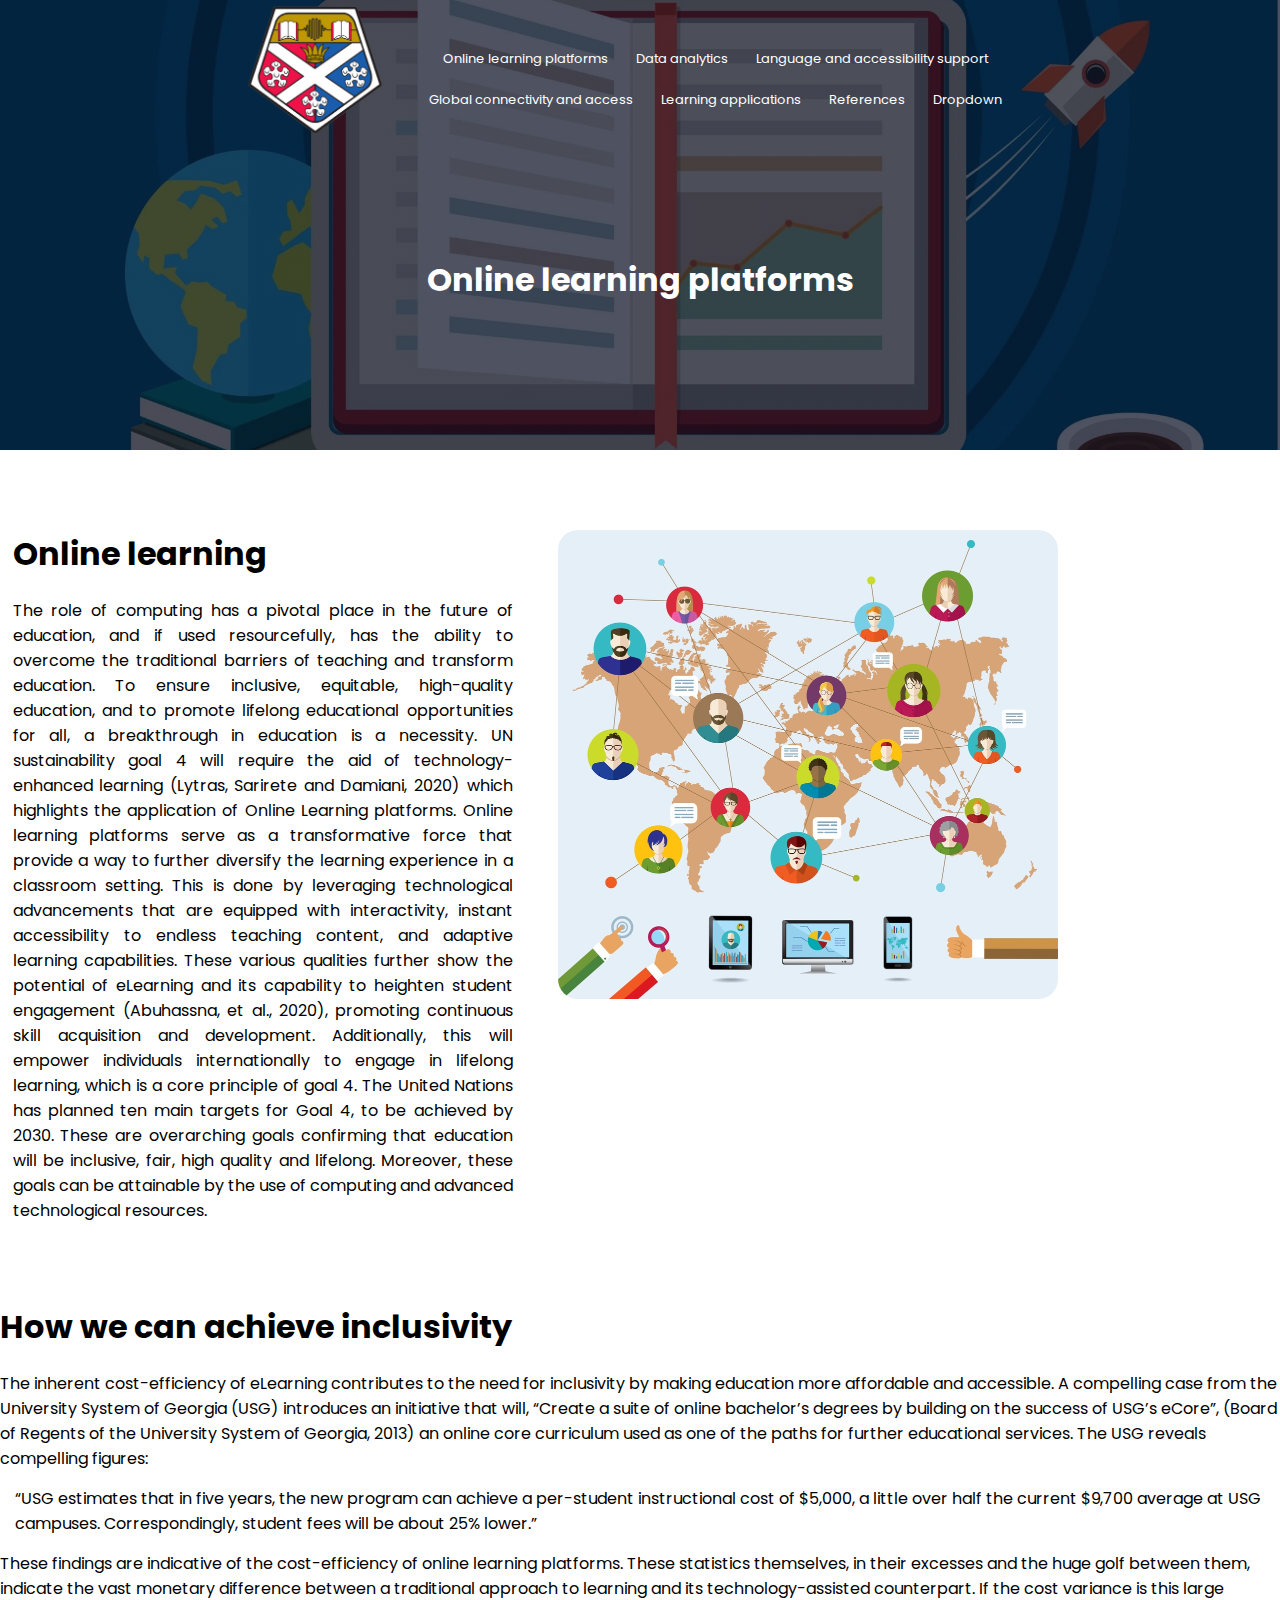
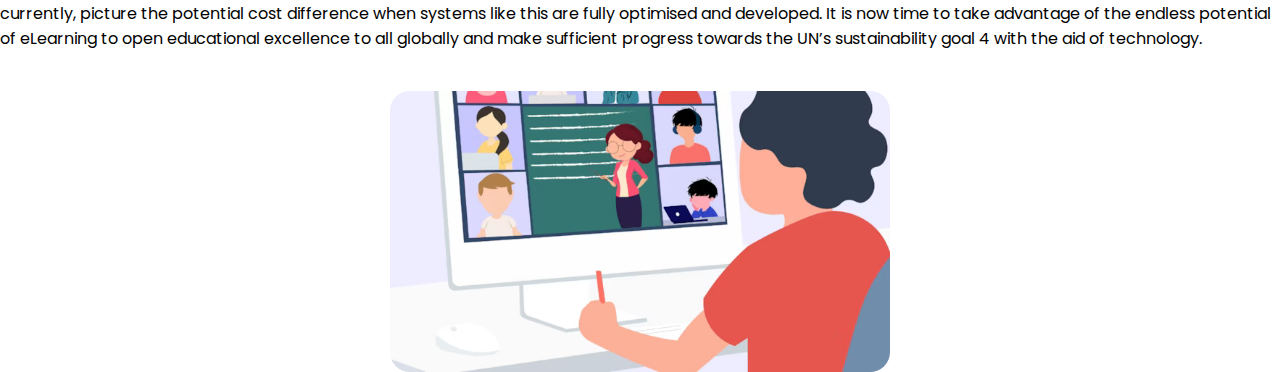
==== Goal 4 web pages/pageOne.html @ 8c77a679 "Add files via upload" ====
<!DOCTYPE html>
<html lang="en">
  <head>
    <link rel="stylesheet" href="style.css" />
    <meta name="viewport" content="width=device-width, initial-scale=1.0" />
    <title>Group 9 project</title>
    <link rel="preconnect" href="https://fonts.googleapis.com">
    <link rel="preconnect" href="https://fonts.gstatic.com" crossorigin>
    <link href="https://fonts.googleapis.com/css2?family=Poppins:wght@200;300;400;600;700&display=swap" rel="stylesheet">
    <link crossorigin="anonymous" href="https://cdn.jsdelivr.net/npm/bootstrap@5.1.3/dist/css/bootstrap.min.css" integrity="sha384-1BmE4kWBq78iYhFldvKuhfTAU6auU8tT94WrHftjDbrCEXSU1oBoqyl2QvZ6jIW3" rel="stylesheet">
        <script crossorigin="anonymous" src="https://cdn.jsdelivr.net/npm/bootstrap@5.1.3/dist/js/bootstrap.bundle.min.js" integrity="sha384-ka7Sk0Gln4gmtz2MlQnikT1wXgYsOg+OMhuP+IlRH9sENBO0LRn5q+8nbTov4+1p"></script>      
  </head>

  <body>
    <section class="sub-header">
      <nav>
        <a href="index.html"><img src="images/logo.png" alt="" /></a>
        <div class="nav-links">
          <ul>
            <li><a href="">Online learning platforms</a></li>
            <li><a href="">Data analytics</a></li>
            <li><a href="">Language and accessibility support</a></li>
            <li><a href="">Global connectivity and access</a></li>
            <li><a href="">Learning applications</a></li>
            <li><a href="">References</a></li>
            <li><a href="">Dropdown</a></li>
          </ul>
        </div>
      </nav>
      <h1>Online learning platforms</h1>
    </section>

    <!-- Online learning platforms content for page 1 -> will include introduction and paragraph on inclusive learning -->
    <main class="container-fluid">

      <section class="pageOne">
           <div class="intro">
             <div class="text-container">
               <h1>Online learning</h1>   
                <p>
                  The role of computing has a pivotal place in the future of
                  education, and if used resourcefully, has the ability to overcome
                  the traditional barriers of teaching and transform education. To
                  ensure inclusive, equitable, high-quality education, and to promote
                  lifelong educational opportunities for all, a breakthrough in
                  education is a necessity. UN sustainability goal 4 will require the
                  aid of technology-enhanced learning (Lytras, Sarirete and Damiani,
                  2020) which highlights the application of Online Learning platforms.
                  Online learning platforms serve as a transformative force that
                  provide a way to further diversify the learning experience in a
                  classroom setting. This is done by leveraging technological
                  advancements that are equipped with interactivity, instant
                  accessibility to endless teaching content, and adaptive learning
                  capabilities. These various qualities further show the potential of
                  eLearning and its capability to heighten student engagement
                  (Abuhassna, et al., 2020), promoting continuous skill acquisition
                  and development. Additionally, this will empower individuals
                  internationally to engage in lifelong learning, which is a core
                  principle of goal 4. The United Nations has planned ten main targets
                  for Goal 4, to be achieved by 2030. These are overarching goals
                  confirming that education will be inclusive, fair, high quality and
                  lifelong. Moreover, these goals can be attainable by the use of
                  computing and advanced technological resources.
                </p>
              </div>
              <img class="section-img container-fluid" src="images/TEST.jpg" alt="" />
               <a href="references.html" class="link-secondary link-offset-2 link-underline-opacity-25 link-underline-opacity-100-hover container-fluid" id="imgS1">Image source 1</a>
            </p>
            </div>
      </section>
    
    <!-- More text from essay for page 1 -->
    <section class="inclusive">
     <div>
        <div class="text2-container" class="inclusive">
          <h1 id="inclusive-title">How we can achieve inclusivity</h1>
          <p>
            The inherent cost-efficiency of eLearning contributes to the need for
            inclusivity by making education more affordable and accessible. A
            compelling case from the University System of Georgia (USG) introduces an
            initiative that will, “Create a suite of online bachelor’s degrees by
            building on the success of USG’s eCore”, (Board of Regents of the
            University System of Georgia, 2013) an online core curriculum used as one
            of the paths for further educational services. The USG reveals compelling
            figures: 
              
           <p id="quote"> “USG estimates that in five years, the new program can achieve a
            per-student instructional cost of $5,000, a little over half the current
            $9,700 average at USG campuses. Correspondingly, student fees will be
            about 25% lower.”</p>
            
            These findings are indicative of the cost-efficiency of
            online learning platforms. These statistics themselves, in their excesses
            and the huge golf between them, indicate the vast monetary difference
            between a traditional approach to learning and its technology-assisted
            counterpart. If the cost variance is this large currently, picture the
            potential cost difference when systems like this are fully optimised and
            developed. It is now time to take advantage of the endless potential of
            eLearning to open educational excellence to all globally and make
            sufficient progress towards the UN’s sustainability goal 4 with the aid of
            technology.
          </p>
        </div>
        <img class="inclusive section-img" src="images/PAGE 1.png" alt="" id="inclusive-img">
      </div>
      <p></p>
    </section>
  </main>
  </body>
</html>
---- Goal 4 web pages/style.css ----
* {
	margin: 0;
	padding: 0;
	scroll-behavior: smooth;
	font-family: 'Poppins', sans-serif;
}

body{
	min-height: 100vh;
	 height: 200vh; /* my image wasnt changing border radius when I reached the bottom of the page */
}

.header{
	min-height:100vh;
	width: 100%;
	background-image: linear-gradient(rgba(4,9,30,0.7),rgba(4,9,30,0.7)),url(images/banner.png);
	background-position: center;
	background-size: cover;
	position: relative;
}
nav{
	display: flex;
	justify-content: center;
	align-items: center;
	flex-wrap: wrap;
}
nav img{
	width: 150px;
}

.nav-links > ul{
	max-width: 650px;
}

.nav-links{
	flex: flex;   
}
.nav-links ul li{
	list-style: none;
	display: inline-block;
	padding: 8px 12px;
	position: relative;
}

.nav-links ul li a{
	color: #fff;
	text-decoration: none;
	font-size: 13px;	
}
.sub-header{
    min-height: 50vh;
    width: 100%;
    background-image: linear-gradient(rgba(4,9,30,0.7),rgba(4,9,30,0.7)),url(images/eLearning.png);
    background-position: center;
    background-size: cover;
    text-align: center;
    color: #fff;
}
.sub-header h1{
    margin-top: 100px;
	padding-bottom: 20px;
}

/* Introduction information text with image next to it and h1 element in line with image */
.pageOne{
	max-width: 1500px;
	margin: auto;
	padding-top: 80px;
	padding-bottom: 50px;
}

.intro{
	display: flex;
	flex-wrap: wrap;
	justify-content: space-around;
	align-items: flex-start;
	gap: 20px;
	width: 100%;
	/* flex: 1; */
}

.intro > img{
	max-width: 500px;
	border-radius: 20px;
}


.text-container{
	/* flex: 1; */
	text-align: justify;
	max-width: 500px;
}
.text-container > h1{
	padding: 0 0 20px 0;
}
/* @media (max-width: 500px){
	.intro > img {
		height: 200px;
		width: 200px;
		object-fit: cover;
		object-position: center;
	}
} */
	

/* second part of page 1 trying to make it all look nice */
.inclusive{
	display: flex;
	flex-wrap: wrap;
	flex-direction: column;
	max-width: 1500px;
	margin: auto;
	margin-top: 30px;	
	
}

#inclusive-img{
	margin-top: 40px;
	max-width: 500px;
	border-radius: 20px;
}

#quote{
	margin: 15px
}
#inclusive-title{
	margin-bottom: 20px;
}

.section-img{
	min-width: 300px;
}

/* footer of page 1 most likely a back to top button and a button that goes to reference page */




	


	







/* page two content*/
.sub-header2{
	background-image: linear-gradient(rgba(4,9,30,0.7),rgba(4,9,30,0.7)),url(images/imageOne.png);
	min-height: 50vh;
    width: 100%;
    background-position: center;
    background-size: cover;
    text-align: center;
    color: #fff;
}
.sub-header2 > h1{
	margin-top: 100px;
	padding-bottom: 20px;
}


#imgS1{
	position: relative;
	left: 50%;
	bottom: 50%;
	border: red 1px solid;
}
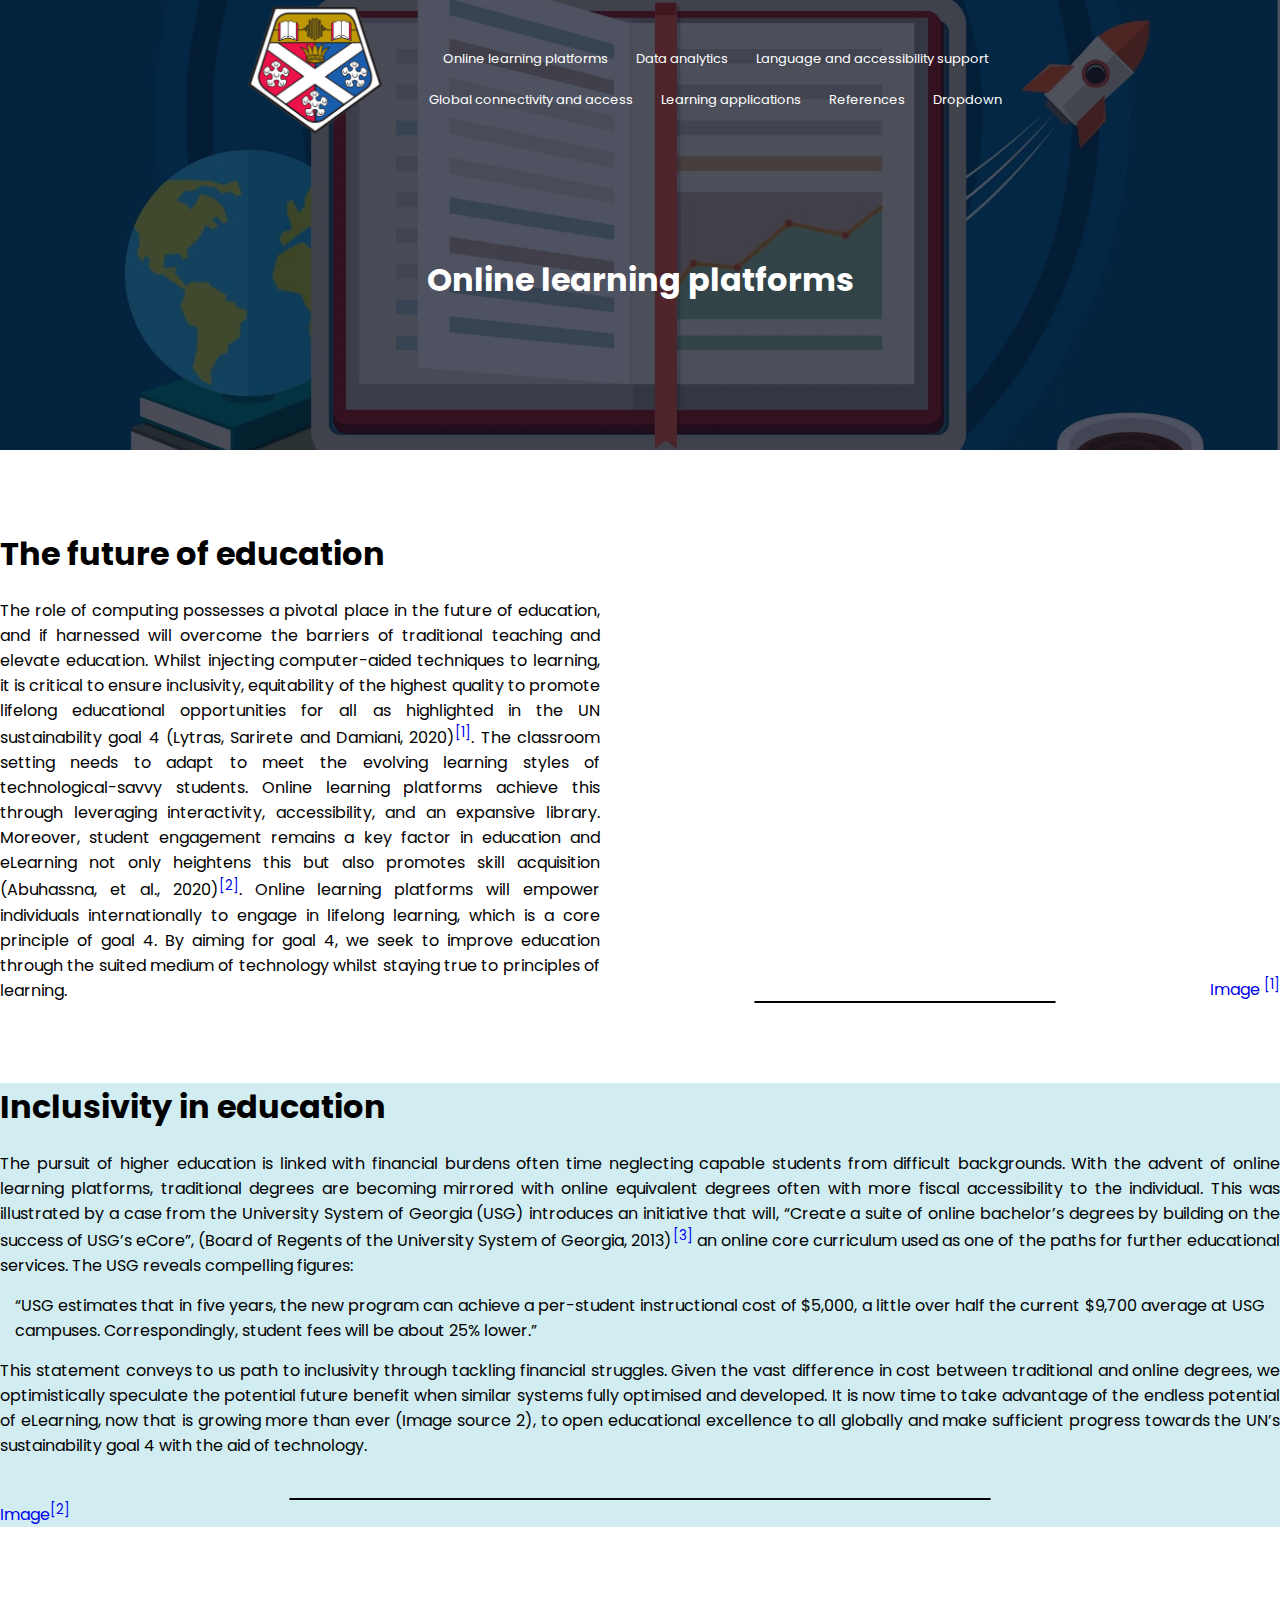
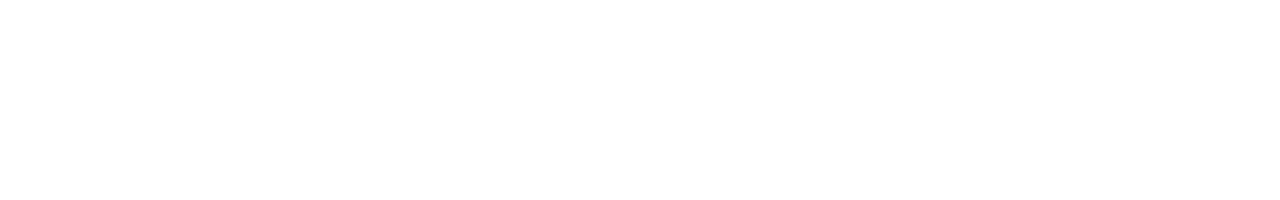
==== commit f7c6573a: "Add files via upload" ====
--- a/Goal 4 web pages/pageOne.html
+++ b/Goal 4 web pages/pageOne.html
@@ -17,7 +17,7 @@
         <a href="index.html"><img src="images/logo.png" alt="" /></a>
         <div class="nav-links">
           <ul>
-            <li><a href="">Online learning platforms</a></li>
+            <li><a href="pageOne.html">Online learning platforms</a></li>
             <li><a href="">Data analytics</a></li>
             <li><a href="">Language and accessibility support</a></li>
             <li><a href="">Global connectivity and access</a></li>
@@ -30,78 +30,44 @@
       <h1>Online learning platforms</h1>
     </section>
 
-    <!-- Online learning platforms content for page 1 -> will include introduction and paragraph on inclusive learning -->
     <main class="container-fluid">
 
       <section class="pageOne">
            <div class="intro">
              <div class="text-container">
-               <h1>Online learning</h1>   
+               <h1>The future of education</h1>   
                 <p>
-                  The role of computing has a pivotal place in the future of
-                  education, and if used resourcefully, has the ability to overcome
-                  the traditional barriers of teaching and transform education. To
-                  ensure inclusive, equitable, high-quality education, and to promote
-                  lifelong educational opportunities for all, a breakthrough in
-                  education is a necessity. UN sustainability goal 4 will require the
-                  aid of technology-enhanced learning (Lytras, Sarirete and Damiani,
-                  2020) which highlights the application of Online Learning platforms.
-                  Online learning platforms serve as a transformative force that
-                  provide a way to further diversify the learning experience in a
-                  classroom setting. This is done by leveraging technological
-                  advancements that are equipped with interactivity, instant
-                  accessibility to endless teaching content, and adaptive learning
-                  capabilities. These various qualities further show the potential of
-                  eLearning and its capability to heighten student engagement
-                  (Abuhassna, et al., 2020), promoting continuous skill acquisition
-                  and development. Additionally, this will empower individuals
-                  internationally to engage in lifelong learning, which is a core
-                  principle of goal 4. The United Nations has planned ten main targets
-                  for Goal 4, to be achieved by 2030. These are overarching goals
-                  confirming that education will be inclusive, fair, high quality and
-                  lifelong. Moreover, these goals can be attainable by the use of
-                  computing and advanced technological resources.
+                  The role of computing possesses a pivotal place in the future of education, and if harnessed will overcome the barriers of traditional teaching and elevate education. Whilst injecting computer-aided techniques to learning, it is critical to ensure inclusivity, equitability of the highest quality to promote lifelong educational opportunities for all as highlighted in the UN sustainability goal 4 (Lytras, Sarirete and Damiani, 2020)<a href="references.html#ref1"><sup>[1]</sup></a>. The classroom setting needs to adapt to meet the evolving learning styles of technological-savvy students. Online learning platforms achieve this through leveraging interactivity, accessibility, and an expansive library. Moreover, student engagement remains a key factor in education and eLearning not only heightens this but also promotes skill acquisition (Abuhassna, et al., 2020)<a href="references.html#ref2"><sup>[2]</sup></a>.  Online learning platforms will empower individuals internationally to engage in lifelong learning, which is a core principle of goal 4. By aiming for goal 4, we seek to improve education through the suited medium of technology whilst staying true to principles of learning.
                 </p>
               </div>
-              <img class="section-img container-fluid" src="images/TEST.jpg" alt="" />
-               <a href="references.html" class="link-secondary link-offset-2 link-underline-opacity-25 link-underline-opacity-100-hover container-fluid" id="imgS1">Image source 1</a>
-            </p>
+
+              <img class="section-img container-fluid" src="images/Access.jpg " alt="" />
+               <a href="references.html#img1" class="link-secondary link-offset-2 link-underline-opacity-25 link-underline-opacity-100-hover link">Image <sup>[1]</sup>
+               </a>
             </div>
       </section>
     
-    <!-- More text from essay for page 1 -->
     <section class="inclusive">
      <div>
         <div class="text2-container" class="inclusive">
-          <h1 id="inclusive-title">How we can achieve inclusivity</h1>
+          <h1 id="inclusive-title">Inclusivity in education</h1>
           <p>
-            The inherent cost-efficiency of eLearning contributes to the need for
-            inclusivity by making education more affordable and accessible. A
-            compelling case from the University System of Georgia (USG) introduces an
-            initiative that will, “Create a suite of online bachelor’s degrees by
-            building on the success of USG’s eCore”, (Board of Regents of the
-            University System of Georgia, 2013) an online core curriculum used as one
-            of the paths for further educational services. The USG reveals compelling
-            figures: 
+            The pursuit of higher education is linked with financial burdens often time neglecting capable students from difficult backgrounds. With the advent of online learning platforms, traditional degrees are becoming mirrored with online equivalent degrees often with more fiscal accessibility to the individual. This was illustrated by a 
+            case from the University System of Georgia (USG) introduces an initiative that will, “Create a suite of online bachelor’s degrees by building on the success of USG’s eCore”, (Board of Regents of the University System of Georgia, 2013)<a href="references.html#ref3"><sup>[3]</sup></a> an online core curriculum used as one of the paths for further educational services. The USG reveals compelling figures:
+
               
            <p id="quote"> “USG estimates that in five years, the new program can achieve a
             per-student instructional cost of $5,000, a little over half the current
             $9,700 average at USG campuses. Correspondingly, student fees will be
             about 25% lower.”</p>
             
-            These findings are indicative of the cost-efficiency of
-            online learning platforms. These statistics themselves, in their excesses
-            and the huge golf between them, indicate the vast monetary difference
-            between a traditional approach to learning and its technology-assisted
-            counterpart. If the cost variance is this large currently, picture the
-            potential cost difference when systems like this are fully optimised and
-            developed. It is now time to take advantage of the endless potential of
-            eLearning to open educational excellence to all globally and make
-            sufficient progress towards the UN’s sustainability goal 4 with the aid of
-            technology.
+            <p> This statement conveys to us path to inclusivity through tackling financial struggles. Given the vast difference in cost between traditional and online degrees, we optimistically speculate the potential future benefit when similar systems fully optimised and developed. It is now time to take advantage of the endless potential of eLearning, now that is growing more than ever (Image source 2), to open educational excellence to all globally and make sufficient progress towards the UN’s sustainability goal 4 with the aid of technology.</p>
           </p>
         </div>
-        <img class="inclusive section-img" src="images/PAGE 1.png" alt="" id="inclusive-img">
+          <img class="inclusive section-img" src="images/LearningGraph.png" alt="" id="inclusive-img">
+           <p>
+          <a href="references.html#img2" class="link-secondary link-offset-2 link-underline-opacity-25 link-underline-opacity-100-hover container-fluid">Image<sup>[2]</a>
+           </p>
       </div>
       <p></p>
     </section>
--- a/Goal 4 web pages/style.css
+++ b/Goal 4 web pages/style.css
@@ -4,14 +4,16 @@
 	scroll-behavior: smooth;
 	font-family: 'Poppins', sans-serif;
 }
-
+* > a{
+	text-decoration: none !important;
+}
 body{
 	min-height: 100vh;
-	 height: 200vh; /* my image wasnt changing border radius when I reached the bottom of the page */
+	 height: 200vh; 
 }
 
 .header{
-	min-height:100vh;
+	min-height:200vh;
 	width: 100%;
 	background-image: linear-gradient(rgba(4,9,30,0.7),rgba(4,9,30,0.7)),url(images/banner.png);
 	background-position: center;
@@ -61,7 +63,7 @@
 	padding-bottom: 20px;
 }
 
-/* Introduction information text with image next to it and h1 element in line with image */
+
 .pageOne{
 	max-width: 1500px;
 	margin: auto;
@@ -73,51 +75,55 @@
 	display: flex;
 	flex-wrap: wrap;
 	justify-content: space-around;
-	align-items: flex-start;
+	align-items: end;
 	gap: 20px;
 	width: 100%;
-	/* flex: 1; */
 }
 
 .intro > img{
 	max-width: 500px;
 	border-radius: 20px;
-}
-
+	display: block;
+	margin: 0 auto;
+	border: black 1px solid;
+	padding: 0px;
+}
 
 .text-container{
-	/* flex: 1; */
-	text-align: justify;
-	max-width: 500px;
+	text-align: justify;
+	max-width: 600px;
+}
+.text2-container{
+	text-align: justify;
 }
 .text-container > h1{
 	padding: 0 0 20px 0;
 }
-/* @media (max-width: 500px){
-	.intro > img {
-		height: 200px;
-		width: 200px;
-		object-fit: cover;
-		object-position: center;
-	}
-} */
 	
 
-/* second part of page 1 trying to make it all look nice */
 .inclusive{
 	display: flex;
 	flex-wrap: wrap;
 	flex-direction: column;
-	max-width: 1500px;
+	align-items: center;
+	width: 100%;
 	margin: auto;
 	margin-top: 30px;	
-	
-}
+	background-color: #D1EDF2;
+	background-size: cover;
+}
+
+.text2-container > p{
+	max-width: 1500px;
+}
+
+
 
 #inclusive-img{
 	margin-top: 40px;
-	max-width: 500px;
-	border-radius: 20px;
+	max-width: 700px;
+	border-radius: 20px;
+	border: black 1px solid;
 }
 
 #quote{
@@ -130,21 +136,6 @@
 .section-img{
 	min-width: 300px;
 }
-
-/* footer of page 1 most likely a back to top button and a button that goes to reference page */
-
-
-
-
-	
-
-
-	
-
-
-
-
-
 
 
 /* page two content*/
@@ -156,17 +147,68 @@
     background-size: cover;
     text-align: center;
     color: #fff;
+	font-weight: inherit
 }
 .sub-header2 > h1{
 	margin-top: 100px;
 	padding-bottom: 20px;
 }
 
-
-#imgS1{
-	position: relative;
-	left: 50%;
-	bottom: 50%;
-	border: red 1px solid;
-}
-
+.pageTwo{
+	display: flex;
+	flex-wrap: wrap;
+	justify-content: center;
+	gap: 20px;
+	width: 100%;
+	text-align: justify;
+	font-size: 16px;
+}
+.MOOC{
+	display: flex;
+	flex-direction: row;
+	max-width: 600px;
+	margin-left:5px;  
+	border: black 1px solid;
+
+}
+.size{
+	font-size: 40px;
+	font-weight: 500;
+}
+
+.text3-container{
+	display: flex;
+	flex-direction: column;
+	width: 1500px; 	
+	background-size: cover;
+	margin: auto;
+	text-align: justify;
+}
+#UN{
+	display: block;
+	width: 40vh;
+	margin: 0 auto;
+	border-radius: 20px;
+	margin-bottom: 50px;
+	border: black 1px solid;
+}
+
+#move{
+	margin-top: 40px;
+}
+#move1{
+	margin: 20px 0px 30px 0px;
+}
+#OER{
+	width: 40vh;
+	margin: 0 auto;
+	margin-top: 40px;
+	border-radius: 20px;
+	border: black 1px solid;
+}
+.BGC{
+	background-color: #D1EDF2;
+}
+.imageSource{
+	margin-top: .5em;
+}
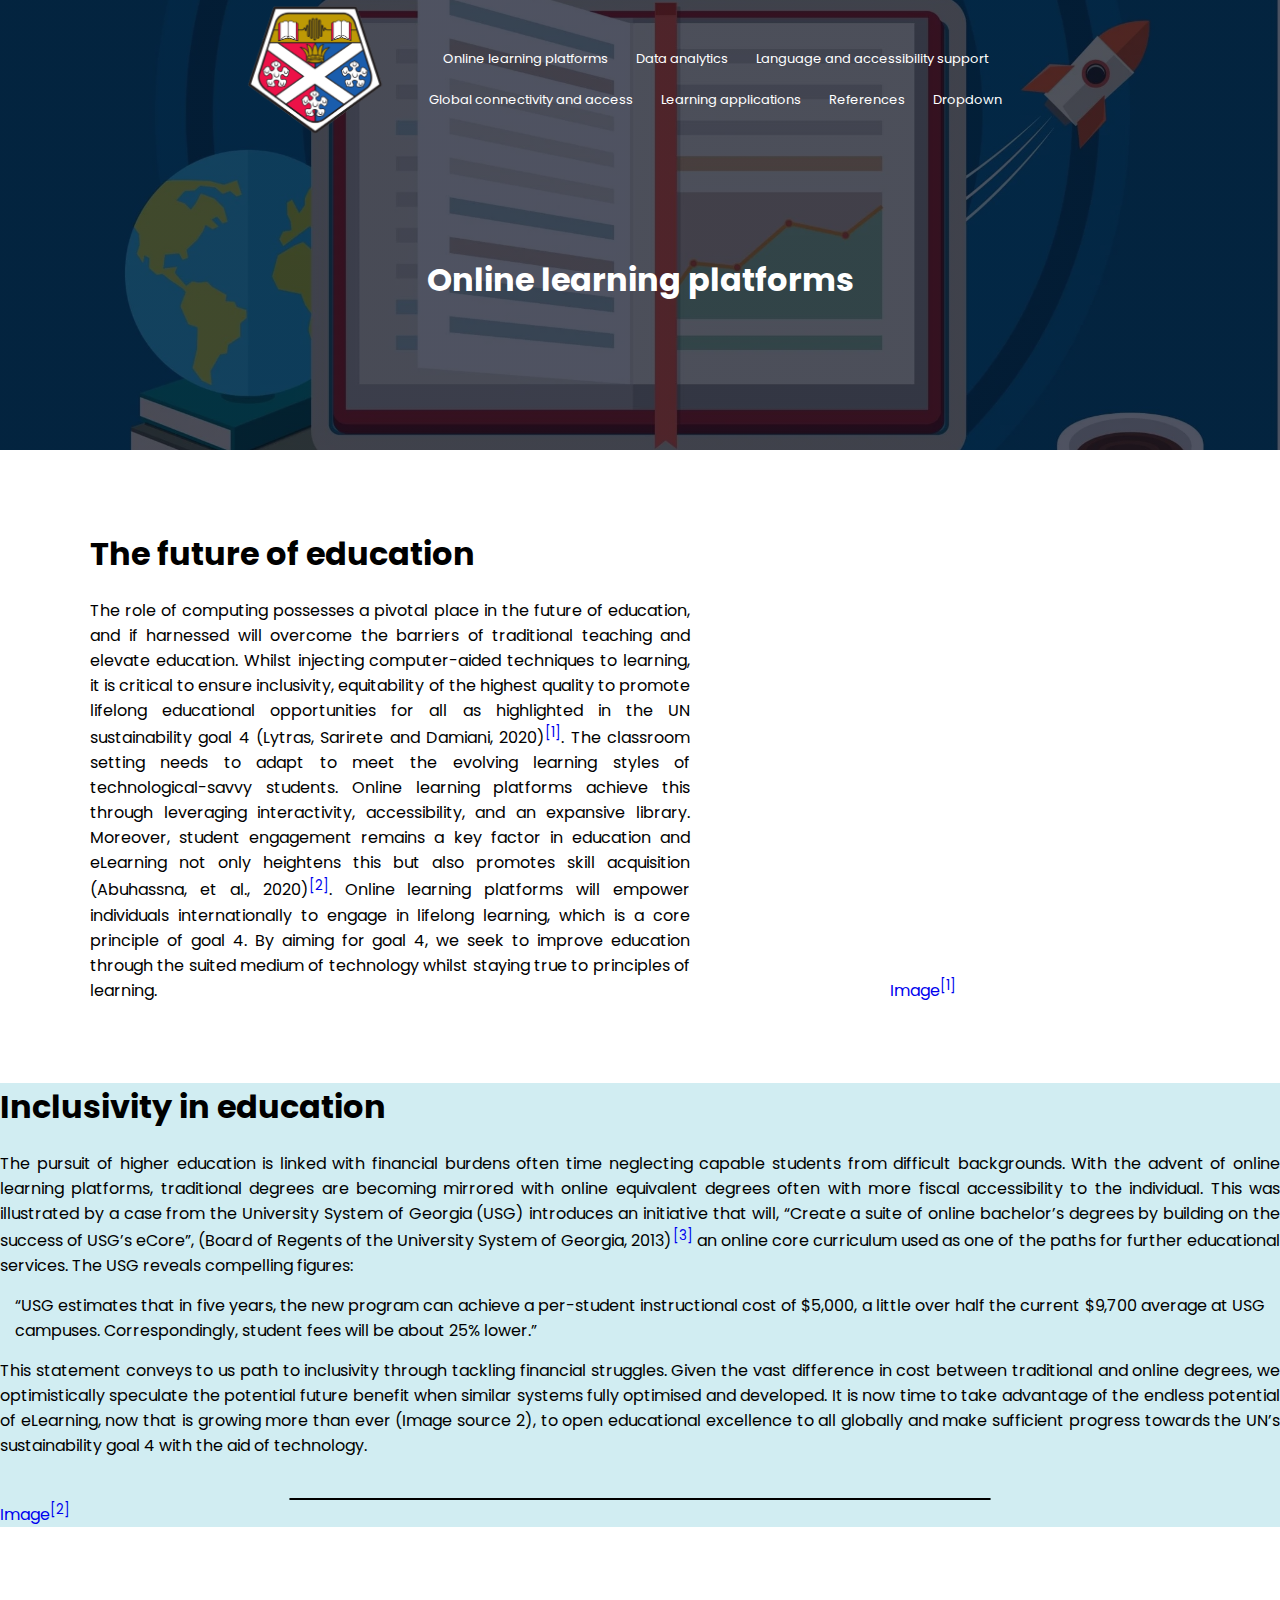
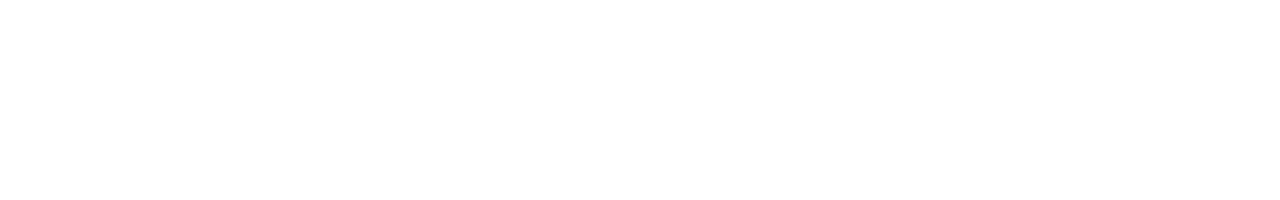
==== commit 2a3c1e3c: "Update pageOne-Aaronchanges.html" ====
--- a/Goal 4 web pages/pageOne.html
+++ b/Goal 4 web pages/pageOne.html
@@ -34,16 +34,22 @@
 
       <section class="pageOne">
            <div class="intro">
+
+            
              <div class="text-container">
-               <h1>The future of education</h1>   
+              <h1>The future of education</h1>   
                 <p>
                   The role of computing possesses a pivotal place in the future of education, and if harnessed will overcome the barriers of traditional teaching and elevate education. Whilst injecting computer-aided techniques to learning, it is critical to ensure inclusivity, equitability of the highest quality to promote lifelong educational opportunities for all as highlighted in the UN sustainability goal 4 (Lytras, Sarirete and Damiani, 2020)<a href="references.html#ref1"><sup>[1]</sup></a>. The classroom setting needs to adapt to meet the evolving learning styles of technological-savvy students. Online learning platforms achieve this through leveraging interactivity, accessibility, and an expansive library. Moreover, student engagement remains a key factor in education and eLearning not only heightens this but also promotes skill acquisition (Abuhassna, et al., 2020)<a href="references.html#ref2"><sup>[2]</sup></a>.  Online learning platforms will empower individuals internationally to engage in lifelong learning, which is a core principle of goal 4. By aiming for goal 4, we seek to improve education through the suited medium of technology whilst staying true to principles of learning.
                 </p>
               </div>
 
-              <img class="section-img container-fluid" src="images/Access.jpg " alt="" />
-               <a href="references.html#img1" class="link-secondary link-offset-2 link-underline-opacity-25 link-underline-opacity-100-hover link">Image <sup>[1]</sup>
-               </a>
+              
+
+              <div class="image-container">
+                <img class="section-img container-fluid" src="images/Access.jpg " alt="" />
+               <p class="moadd-image-ref"><a href="references.html#img1" class="link-secondary link-offset-2 link-underline-opacity-25 link-underline-opacity-100-hover link">Image<sup>[1]</sup></a></p>
+              </div>
+
             </div>
       </section>
     
@@ -69,7 +75,6 @@
           <a href="references.html#img2" class="link-secondary link-offset-2 link-underline-opacity-25 link-underline-opacity-100-hover container-fluid">Image<sup>[2]</a>
            </p>
       </div>
-      <p></p>
     </section>
   </main>
   </body>
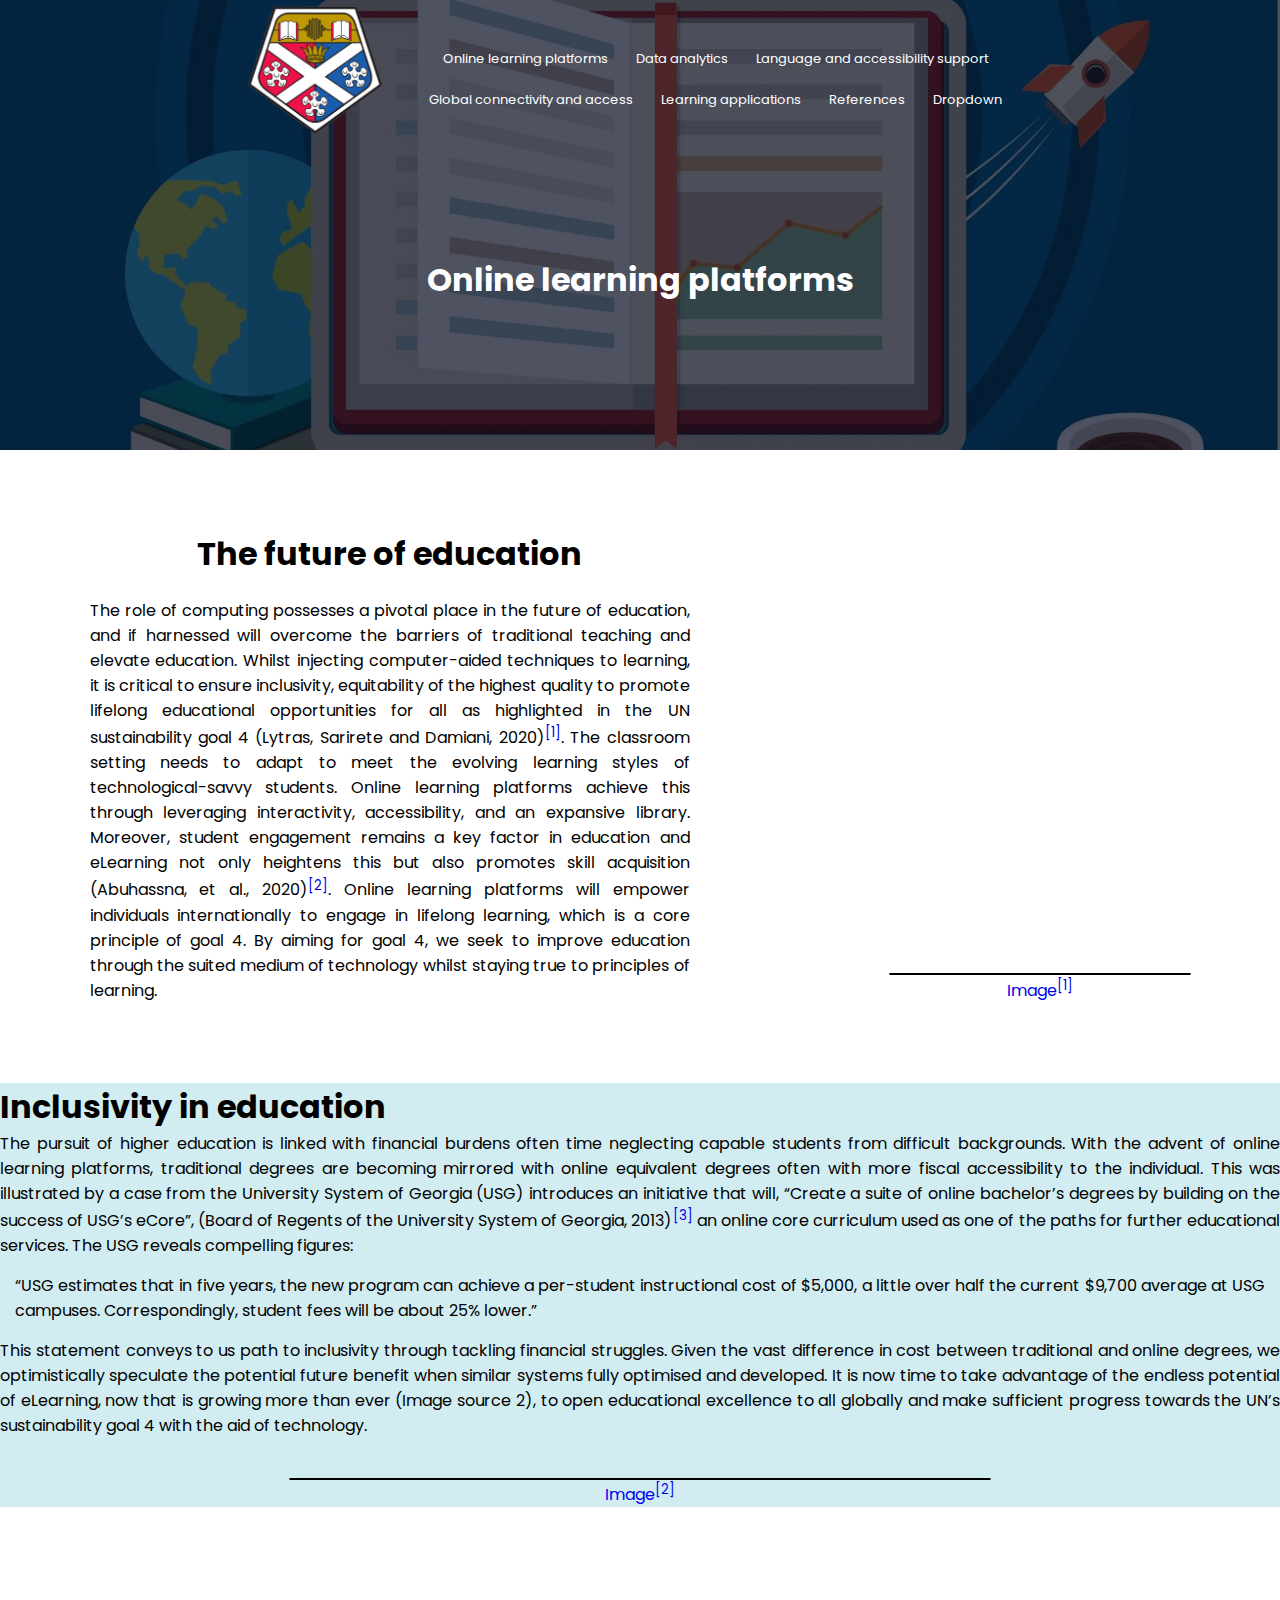
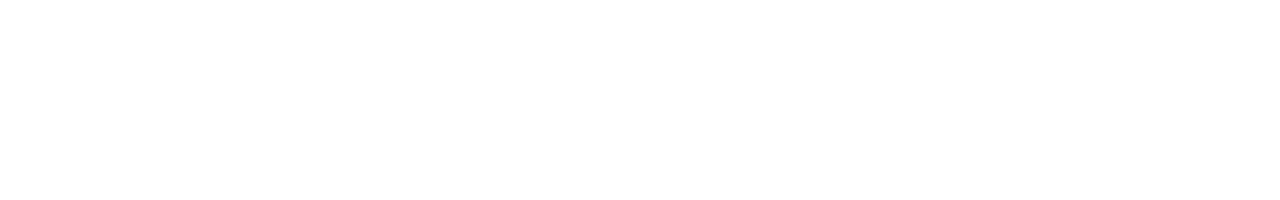
==== commit ea198f23: "Add files via upload" ====
--- a/Goal 4 web pages/pageOne.html
+++ b/Goal 4 web pages/pageOne.html
@@ -37,7 +37,7 @@
 
             
              <div class="text-container">
-              <h1>The future of education</h1>   
+              <h1 class="title-test">The future of education</h1>   
                 <p>
                   The role of computing possesses a pivotal place in the future of education, and if harnessed will overcome the barriers of traditional teaching and elevate education. Whilst injecting computer-aided techniques to learning, it is critical to ensure inclusivity, equitability of the highest quality to promote lifelong educational opportunities for all as highlighted in the UN sustainability goal 4 (Lytras, Sarirete and Damiani, 2020)<a href="references.html#ref1"><sup>[1]</sup></a>. The classroom setting needs to adapt to meet the evolving learning styles of technological-savvy students. Online learning platforms achieve this through leveraging interactivity, accessibility, and an expansive library. Moreover, student engagement remains a key factor in education and eLearning not only heightens this but also promotes skill acquisition (Abuhassna, et al., 2020)<a href="references.html#ref2"><sup>[2]</sup></a>.  Online learning platforms will empower individuals internationally to engage in lifelong learning, which is a core principle of goal 4. By aiming for goal 4, we seek to improve education through the suited medium of technology whilst staying true to principles of learning.
                 </p>
@@ -56,7 +56,7 @@
     <section class="inclusive">
      <div>
         <div class="text2-container" class="inclusive">
-          <h1 id="inclusive-title">Inclusivity in education</h1>
+          <h1 class="">Inclusivity in education</h1>
           <p>
             The pursuit of higher education is linked with financial burdens often time neglecting capable students from difficult backgrounds. With the advent of online learning platforms, traditional degrees are becoming mirrored with online equivalent degrees often with more fiscal accessibility to the individual. This was illustrated by a 
             case from the University System of Georgia (USG) introduces an initiative that will, “Create a suite of online bachelor’s degrees by building on the success of USG’s eCore”, (Board of Regents of the University System of Georgia, 2013)<a href="references.html#ref3"><sup>[3]</sup></a> an online core curriculum used as one of the paths for further educational services. The USG reveals compelling figures:
@@ -70,10 +70,13 @@
             <p> This statement conveys to us path to inclusivity through tackling financial struggles. Given the vast difference in cost between traditional and online degrees, we optimistically speculate the potential future benefit when similar systems fully optimised and developed. It is now time to take advantage of the endless potential of eLearning, now that is growing more than ever (Image source 2), to open educational excellence to all globally and make sufficient progress towards the UN’s sustainability goal 4 with the aid of technology.</p>
           </p>
         </div>
+
+        <div class="image-container"> 
           <img class="inclusive section-img" src="images/LearningGraph.png" alt="" id="inclusive-img">
-           <p>
+           <p class="moadd-image-ref">
           <a href="references.html#img2" class="link-secondary link-offset-2 link-underline-opacity-25 link-underline-opacity-100-hover container-fluid">Image<sup>[2]</a>
            </p>
+        </div>
       </div>
     </section>
   </main>
--- a/Goal 4 web pages/style.css
+++ b/Goal 4 web pages/style.css
@@ -80,14 +80,7 @@
 	width: 100%;
 }
 
-.intro > img{
-	max-width: 500px;
-	border-radius: 20px;
-	display: block;
-	margin: 0 auto;
-	border: black 1px solid;
-	padding: 0px;
-}
+
 
 .text-container{
 	text-align: justify;
@@ -184,31 +177,62 @@
 	margin: auto;
 	text-align: justify;
 }
+
+#move1{
+	margin: 20px 0px 30px 0px;
+}
+
+.BGC{
+	background-color: #D1EDF2;
+}
+.imageSource{
+	margin-top: .5em;
+}
+
+
+/* STUFF I'VE CHANGED - AARON */
+.moadd-image-ref {
+	text-align: center;
+}
+
+.intro > .image-container > img{
+	max-width: 500px;
+	border-radius: 20px;
+	display: block;
+	margin: 0 auto;
+	border: black 1px solid;
+	padding: 0px;
+}
+
 #UN{
 	display: block;
 	width: 40vh;
 	margin: 0 auto;
 	border-radius: 20px;
+	margin-bottom: 0px;
+	border: black 1px solid;
+}
+
+#moadd-image-ref5 {
 	margin-bottom: 50px;
-	border: black 1px solid;
-}
-
-#move{
-	margin-top: 40px;
-}
-#move1{
-	margin: 20px 0px 30px 0px;
-}
-#OER{
+}
+
+.image-container > #OER{
+	display: block;
 	width: 40vh;
 	margin: 0 auto;
 	margin-top: 40px;
 	border-radius: 20px;
 	border: black 1px solid;
 }
-.BGC{
-	background-color: #D1EDF2;
-}
-.imageSource{
-	margin-top: .5em;
-}
+
+.title-test {
+	text-align: center;
+}
+
+#move{
+	margin-top: 40px;
+	margin-bottom: 2rem;
+}
+
+/* END OF STUFF I'VE CHANGED */